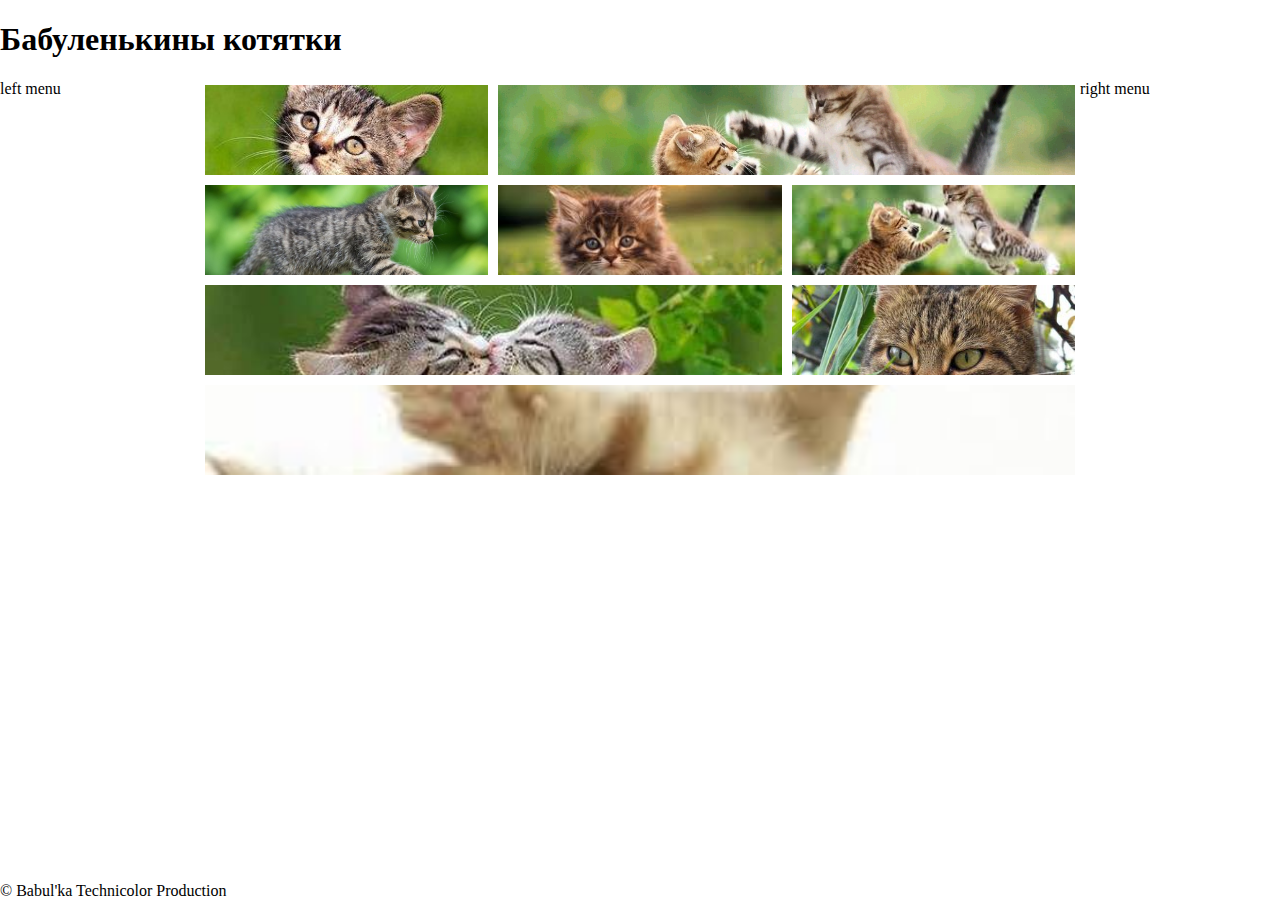
==== c3w3/index.html @ 2ebde219 "save everything" ====
<!DOCTYPE html>
<html lang="en">
<head>
    <meta charset="UTF-8">
    <title>Бабуленькины котятки</title>
    <link rel="stylesheet" href="index.css">
</head>
<body>
<header class="header">
  <h1>Бабуленькины котятки</h1>
</header>
<main>
  <aside class="left">
    left menu
  </aside>
  <aside class="right">
    right menu
  </aside>
  <section class="cats">
    <ul>
      <li>
        <article id="c1">
        </article>
      </li>
      <li>
        <article id="c2">
        </article>
      </li>
      <li>
        <article id="c3">
        </article>
      </li>
      <li>
        <article id="c4">
        </article>
      </li>
      <li>
        <article id="c5">
        </article>
      </li>
      <li>
        <article id="c6">
        </article>
      </li>
      <li>
        <article id="c7">
        </article>
      </li>
      <li>
        <article id="c8">
        </article>
      </li>
    </ul>
  </section>
</main>
<footer>
  &copy; Babul'ka Technicolor Production
</footer>
</body>
</html>
---- c3w3/index.css ----
html{
    height: 100%;
}

body{
    display: flex;
    flex-direction: column;
    height: 100%;
    margin:0;
    padding:0;
}

main {
  display:flex;
  flex: 1 0 auto;
}

footer{
   flex: 0 0 auto;
}

aside {
  width:200px;
}

.left {
  order:1;
}

.right {
  order:3;
}

.cats {
  flex:auto;
  order:2;
}

.cats ul {
  display:flex;
  list-style: none;
  margin:0;
  padding:0;
  flex-wrap:wrap;
}

.cats li {
  display:block;
  position:relative;
  height:100px;
  overflow:hidden;
}

.cats article::before {
  display:block;
  content:'';
  position:absolute;
  top:5px;
  left:5px;
  right:5px;
  bottom:5px;
  background:50% 20% no-repeat;
  background-size:cover;
}

#c1::before {background-image:url(afb/c1.jpg)}
#c2::before {background-image:url(afb/c2.jpg)}
#c3::before {background-image:url(afb/c3.jpg)}
#c4::before {background-image:url(afb/c4.jpg)}
#c5::before {background-image:url(afb/c5.jpg)}
#c6::before {background-image:url(afb/c6.jpg)}
#c7::before {background-image:url(afb/c7.jpg)}
#c8::before {background-image:url(afb/c8.jpg)}
#c9::before {background-image:url(afb/c9.jpg)}

.cats li:nth-child(8n+1),
.cats li:nth-child(8n+3),
.cats li:nth-child(8n+4),
.cats li:nth-child(8n+5),
.cats li:nth-child(8n+7) {
  flex-basis:33.33%;
}

.cats li:nth-child(8n+2),
.cats li:nth-child(8n+6) {
  flex-basis:66.67%;
}

.cats li:nth-child(8n+8){
  flex-basis:100%;
}
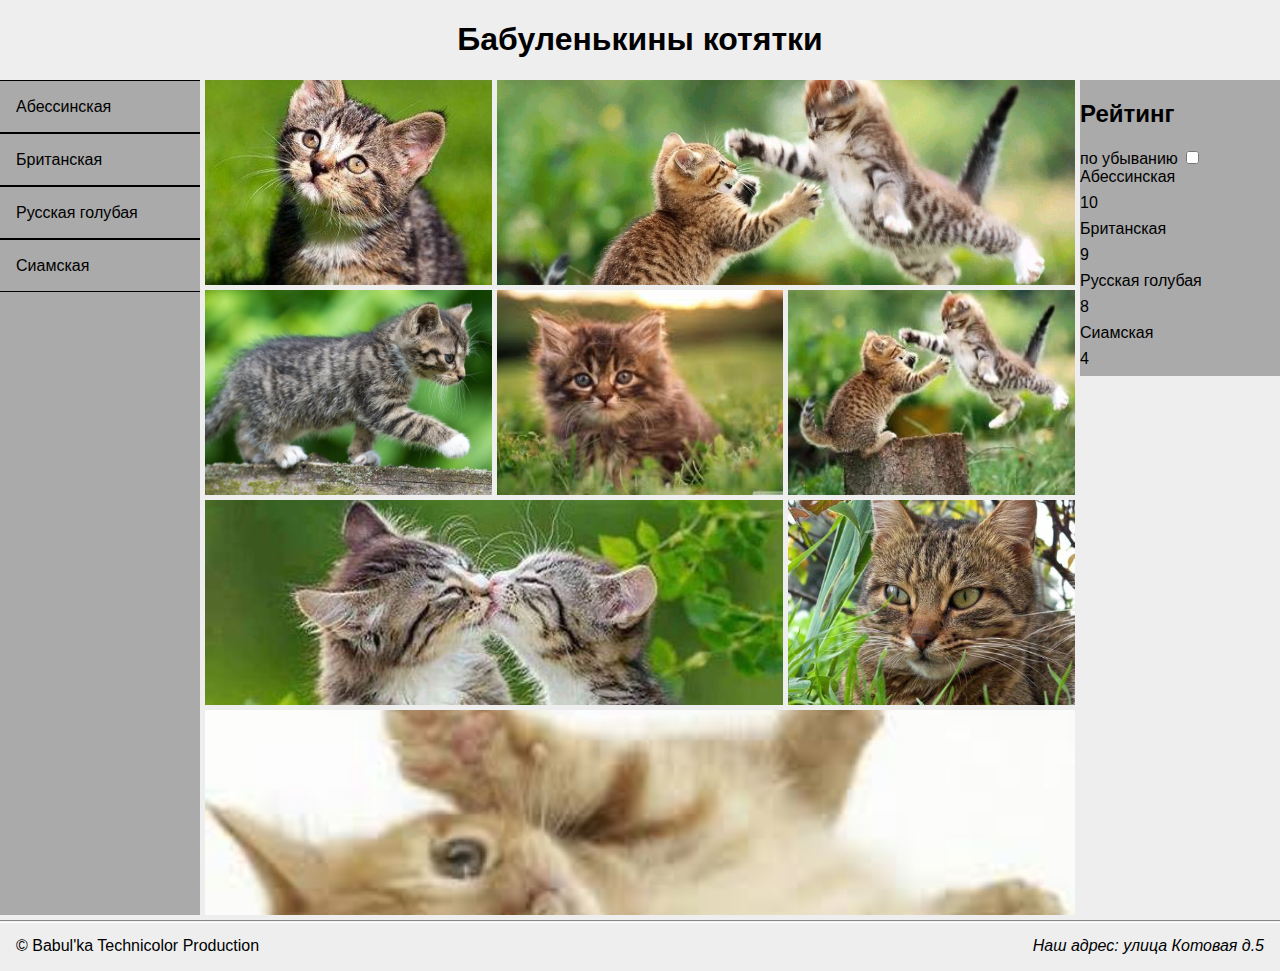
==== commit 4f411992: "takeit" ====
--- a/c3w3/index.html
+++ b/c3w3/index.html
@@ -10,51 +10,80 @@
   <h1>Бабуленькины котятки</h1>
 </header>
 <main>
-  <aside class="left">
-    left menu
-  </aside>
-  <aside class="right">
-    right menu
-  </aside>
-  <section class="cats">
-    <ul>
-      <li>
-        <article id="c1">
-        </article>
-      </li>
-      <li>
-        <article id="c2">
-        </article>
-      </li>
-      <li>
-        <article id="c3">
-        </article>
-      </li>
-      <li>
-        <article id="c4">
-        </article>
-      </li>
-      <li>
-        <article id="c5">
-        </article>
-      </li>
-      <li>
-        <article id="c6">
-        </article>
-      </li>
-      <li>
-        <article id="c7">
-        </article>
-      </li>
-      <li>
-        <article id="c8">
-        </article>
-      </li>
-    </ul>
+  <input type="radio" id="b1" name="breed">
+  <input type="radio" id="b2" name="breed">
+  <input type="radio" id="b3" name="breed">
+  <input type="radio" id="b4" name="breed">
+  <input type="radio" id="b5" name="breed" checked>
+  <section class="show">
+    <aside class="left">
+      <ul>
+        <li id="l1"><label for="b1">Абессинская</label></li>
+        <li id="l2"><label for="b2">Британская</label></li>
+        <li id="l3"><label for="b3">Русская голубая</label></li>
+        <li id="l4"><label for="b4">Сиамская</label></li>
+        <li id="l5"><label for="b5">Показать все</label></li>
+      </ul>
+    </aside>
+    <aside class="right">
+      <h2>Рейтинг</h2>
+      <label>по убыванию <input type="checkbox"></label>
+      <ul>
+        <li data-rating="10">Абессинская</li>
+        <li data-rating="9">Британская</li>
+        <li data-rating="8">Русская голубая</li>
+        <li data-rating="4">Сиамская</li>
+      </ul>
+    </aside>
+    <section class="cats">
+      <ul>
+        <li id="c1" data-breed="b1">
+          <article>
+            <p>Гоша, 4 года<p>
+          </article>
+        </li>
+        <li id="c2" data-breed="b2">
+          <article>
+            <p>Коша, 4 года<p>
+          </article>
+        </li>
+        <li id="c3" data-breed="b3">
+          <article>
+            <p>Доша, 4 года<p>
+          </article>
+        </li>
+        <li id="c4" data-breed="b4">
+          <article>
+            <p>Роша, 4 года<p>
+          </article>
+        </li>
+        <li id="c5" data-breed="b1">
+          <article>
+            <p>Моша, 4 года<p>
+          </article>
+        </li>
+        <li id="c6" data-breed="b2">
+          <article>
+            <p>Цоша, 4 года<p>
+          </article>
+        </li>
+        <li id="c7" data-breed="b3">
+          <article>
+            <p>Шоша, 4 года<p>
+          </article>
+        </li>
+        <li id="c8" data-breed="b4">
+          <article>
+            <p>Фоша, 4 года<p>
+          </article>
+        </li>
+      </ul>
+    </section>
   </section>
 </main>
 <footer>
-  &copy; Babul'ka Technicolor Production
+  <div class="copy">&copy; Babul'ka Technicolor Production</div>
+  <address>Наш адрес: улица Котовая д.5</address>
 </footer>
 </body>
 </html>
--- a/c3w3/index.css
+++ b/c3w3/index.css
@@ -1,5 +1,6 @@
 html{
     height: 100%;
+    background:#eee;
 }
 
 body{
@@ -8,15 +9,46 @@
     height: 100%;
     margin:0;
     padding:0;
-}
-
+    font-family: sans-serif;
+}
 main {
+  flex: 1 0 auto;
+}
+
+header {
+  text-align:center;
+}
+
+footer {
+   flex: 0 0 50px;
+   display: flex;
+   align-items: center;
+   justify-content: space-between;
+   border-top:1px solid #888;
+   position:relative;
+}
+footer::before {
+  display:block;
+  position:absolute;
+  height:1px;
+  content:'';
+  background-color: #fff;
+  top:1px;
+  left:0;
+  right:0;
+}
+
+footer .copy {
+  margin-left:1em;
+}
+
+footer address {
+  margin-right:1em;
+  align-items: flex-end;
+}
+
+.show {
   display:flex;
-  flex: 1 0 auto;
-}
-
-footer{
-   flex: 0 0 auto;
 }
 
 aside {
@@ -25,10 +57,54 @@
 
 .left {
   order:1;
-}
+  background-color:#aaa;
+  margin:0 2.5px 5px 0;
+}
+
+.left ul {
+  display:block;
+  list-style: none;
+  margin:0;
+  padding:0;
+  flex-direction: column;
+}
+
+.left li {
+  display:block;
+  border:1px solid black;
+  border-width: 1px 0;
+}
+
+.left label {
+  display:block;
+  padding:0 1em;
+  overflow:hidden;
+  text-overflow:ellipsis;
+  line-height:51px;
+  cursor:pointer;
+}
+
 
 .right {
   order:3;
+  background-color:#aaa;
+  align-self:flex-start;
+  margin:0 0 5px 2.5px;
+}
+
+.right ul {
+  display:block;
+  margin:0;
+  padding:0;
+  list-style: none;
+}
+.right li {
+  display:block;
+}
+.right li::after {
+  display:block;
+  content:attr(data-rating);
+  margin:0.5em 0 0.5em auto;
 }
 
 .cats {
@@ -47,20 +123,37 @@
 .cats li {
   display:block;
   position:relative;
-  height:100px;
+  height:210px;
   overflow:hidden;
 }
 
-.cats article::before {
+.cats li::before {
   display:block;
   content:'';
   position:absolute;
-  top:5px;
-  left:5px;
-  right:5px;
+  top:0px;
+  left:2.5px;
+  right:2.5px;
   bottom:5px;
   background:50% 20% no-repeat;
   background-size:cover;
+}
+
+.cats li article {
+  display:block;
+  position:absolute;
+  padding:0.2em 1em;
+  overflow:hidden;
+  left:2.5px;
+  bottom:15px;
+  background:#000;
+  opacity:0;
+  color:#fff;
+  transition:opacity 0.3s;
+}
+
+.cats li:hover article {
+  opacity:0.7;
 }
 
 #c1::before {background-image:url(afb/c1.jpg)}
@@ -89,3 +182,63 @@
 .cats li:nth-child(8n+8){
   flex-basis:100%;
 }
+
+#b1,#b2,#b3,#b4,#b5 {
+  display:none;
+}
+
+#b1:checked ~ .show .left #l1 {
+  background:#888;
+  color:#fff;
+  border-color:#fff;
+}
+
+#b2:checked ~ .show .left #l2 {
+  background:#888;
+  color:#fff;
+  border-color:#fff;
+}
+
+#b3:checked ~ .show .left #l3 {
+  background:#888;
+  color:#fff;
+  border-color:#fff;
+}
+
+#b4:checked ~ .show .left #l4 {
+  background:#888;
+  color:#fff;
+  border-color:#fff;
+}
+
+#b5:checked ~ .show .left #l5 {
+  display:none;
+}
+
+#b1:checked ~ .show .cats li:not(li[data-breed="b1"]) {
+  opacity:0.5;
+}
+#b1:checked ~ .show .cats li:not(li[data-breed="b1"]) article {
+  display:none;
+}
+
+#b2:checked ~ .show .cats li:not(li[data-breed="b2"]) {
+  opacity:0.5;
+}
+#b2:checked ~ .show .cats li:not(li[data-breed="b2"]) article {
+  display:none;
+}
+
+#b3:checked ~ .show .cats li:not(li[data-breed="b3"]) {
+  opacity:0.5;
+}
+#b3:checked ~ .show .cats li:not(li[data-breed="b3"]) article {
+  display:none;
+}
+
+#b4:checked ~ .show .cats li:not(li[data-breed="b4"]) {
+  opacity:0.5;
+}
+#b4:checked ~ .show .cats li:not(li[data-breed="b4"]) article {
+  display:none;
+}
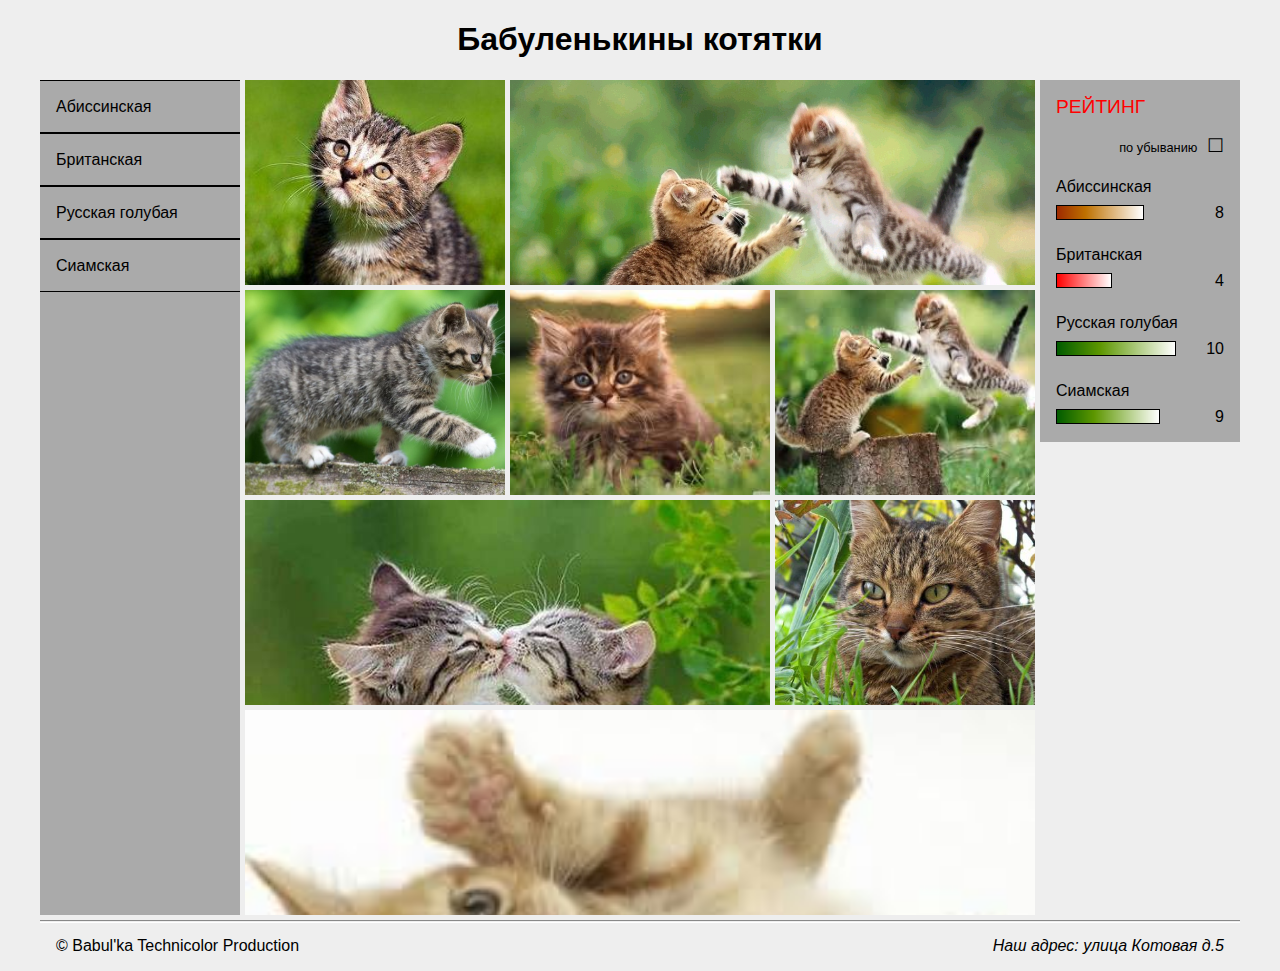
==== commit fc20c4af: "c3w3 more or less done" ====
--- a/c3w3/index.html
+++ b/c3w3/index.html
@@ -18,7 +18,7 @@
   <section class="show">
     <aside class="left">
       <ul>
-        <li id="l1"><label for="b1">Абессинская</label></li>
+        <li id="l1"><label for="b1">Абиссинская</label></li>
         <li id="l2"><label for="b2">Британская</label></li>
         <li id="l3"><label for="b3">Русская голубая</label></li>
         <li id="l4"><label for="b4">Сиамская</label></li>
@@ -27,54 +27,55 @@
     </aside>
     <aside class="right">
       <h2>Рейтинг</h2>
-      <label>по убыванию <input type="checkbox"></label>
+      <input type="checkbox" id="sort">
+      <label for="sort">по убыванию</label>
       <ul>
-        <li data-rating="10">Абессинская</li>
-        <li data-rating="9">Британская</li>
-        <li data-rating="8">Русская голубая</li>
-        <li data-rating="4">Сиамская</li>
+        <li data-rating="8">Абиссинская</li>
+        <li data-rating="4">Британская</li>
+        <li data-rating="10">Русская голубая</li>
+        <li data-rating="9">Сиамская</li>
       </ul>
     </aside>
     <section class="cats">
       <ul>
-        <li id="c1" data-breed="b1">
-          <article>
-            <p>Гоша, 4 года<p>
+        <li>
+          <article data-note="Гоша, 4 года" id="c1" data-breed="b1">
+            <img src="afb/c1.jpg" alt="#">
           </article>
         </li>
-        <li id="c2" data-breed="b2">
-          <article>
-            <p>Коша, 4 года<p>
+        <li>
+          <article data-note="Коша, 4 года" id="c2" data-breed="b2">
+            <img src="afb/c2.jpg" alt="#">
           </article>
         </li>
-        <li id="c3" data-breed="b3">
-          <article>
-            <p>Доша, 4 года<p>
+        <li>
+          <article data-note="Доша, 4 года" id="c3" data-breed="b3">
+            <img src="afb/c3.jpg" alt="#">
           </article>
         </li>
-        <li id="c4" data-breed="b4">
-          <article>
-            <p>Роша, 4 года<p>
+        <li>
+          <article data-note="Роша, 4 года" id="c4" data-breed="b4">
+            <img src="afb/c4.jpg" alt="#">
           </article>
         </li>
-        <li id="c5" data-breed="b1">
-          <article>
-            <p>Моша, 4 года<p>
+        <li>
+          <article data-note="Моша, 4 года" id="c5" data-breed="b1">
+            <img src="afb/c5.jpg" alt="#">
           </article>
         </li>
-        <li id="c6" data-breed="b2">
-          <article>
-            <p>Цоша, 4 года<p>
+        <li>
+          <article data-note="Цоша, 4 года" id="c6" data-breed="b2">
+            <img src="afb/c6.jpg" alt="#">
           </article>
         </li>
-        <li id="c7" data-breed="b3">
-          <article>
-            <p>Шоша, 4 года<p>
+        <li>
+          <article data-note="Шоша, 4 года" id="c7" data-breed="b3">
+            <img src="afb/c7.jpg" alt="#">
           </article>
         </li>
-        <li id="c8" data-breed="b4">
-          <article>
-            <p>Фоша, 4 года<p>
+        <li>
+          <article data-note="Фоша, 4 года" id="c8" data-breed="b4">
+            <img src="afb/c8.jpg" alt="#">
           </article>
         </li>
       </ul>
--- a/c3w3/index.css
+++ b/c3w3/index.css
@@ -7,9 +7,11 @@
     display: flex;
     flex-direction: column;
     height: 100%;
-    margin:0;
+    margin:0 auto;
     padding:0;
     font-family: sans-serif;
+    min-width:950px;
+    max-width:1200px;
 }
 main {
   flex: 1 0 auto;
@@ -90,22 +92,98 @@
   background-color:#aaa;
   align-self:flex-start;
   margin:0 0 5px 2.5px;
+  box-sizing:border-box;
+  padding:0 1em;
+}
+
+.right h2 {
+  font-size:1.2em;
+  text-transform: uppercase;
+  font-weight: normal;
+  color:#f00;
+}
+
+.right label {
+  display:block;
+  text-align:right;
+  font-size:0.8em;
+  margin:1em 0;
+  cursor:pointer;
+}
+
+.right label::after {
+  display:inline;
+  content:'\2610';
+  font-size:1.5em;
+  margin-left:0.5em;
+  vertical-align:baseline;
+}
+
+.right #sort {
+  display:none;
+}
+
+.right #sort:checked ~ label::after {
+  content:'\2611';
 }
 
 .right ul {
-  display:block;
+  display:flex;
+  flex-direction: column;
   margin:0;
   padding:0;
   list-style: none;
 }
+
 .right li {
   display:block;
-}
+  position:relative;
+  margin:0.5em 0;
+}
+
+.right li:before {
+  display:block;
+  content:'';
+  position:absolute;
+  bottom:0.6em;
+  left:0;
+  height:0.8em;
+  right:3em;
+  border:1px solid black;
+  background: linear-gradient(to right, #f00, #fff);
+}
+
 .right li::after {
   display:block;
   content:attr(data-rating);
+  width:2em;
+  text-align:right;
   margin:0.5em 0 0.5em auto;
 }
+
+.right li[data-rating="10"]::before {
+  right:3em;
+  filter: hue-rotate(90deg);
+}
+.right li[data-rating="9"]::before {
+  right:4em;
+  filter: hue-rotate(90deg);
+}
+.right li[data-rating="8"]::before {
+  right:5em;
+  filter: hue-rotate(45deg);
+}
+.right li[data-rating="4"]::before {
+  right:7em;
+  filter: hue-rotate(0deg);
+}
+
+.right #sort:checked ~ ul li[data-rating="10"] { order:1;}
+.right #sort:checked ~ ul li[data-rating="9"] {order:2;}
+.right #sort:checked ~ ul li[data-rating="8"] {order:3;}
+.right #sort:checked ~ ul li[data-rating="4"] {order:4;}
+
+
 
 .cats {
   flex:auto;
@@ -127,50 +205,52 @@
   overflow:hidden;
 }
 
-.cats li::before {
-  display:block;
-  content:'';
+.cats article {
+  display:block;
   position:absolute;
   top:0px;
   left:2.5px;
   right:2.5px;
   bottom:5px;
-  background:50% 20% no-repeat;
+  overflow:hidden;
+  background:top center no-repeat;
   background-size:cover;
 }
 
-.cats li article {
+#c1 {background-image:url(afb/c1.jpg)}
+#c2 {background-image:url(afb/c2.jpg)}
+#c3 {background-image:url(afb/c3.jpg)}
+#c4 {background-image:url(afb/c4.jpg)}
+#c5 {background-image:url(afb/c5.jpg)}
+#c6 {background-image:url(afb/c6.jpg)}
+#c7 {background-image:url(afb/c7.jpg)}
+#c8 {background-image:url(afb/c8.jpg)}
+#c9 {background-image:url(afb/c9.jpg)}
+
+.cats img {
+  display:none;
+}
+
+.cats article::after {
+  content:attr(data-note);
   display:block;
   position:absolute;
-  padding:0.2em 1em;
+  padding:1em;
   overflow:hidden;
   left:2.5px;
   bottom:15px;
   background:#000;
   opacity:0;
   color:#fff;
+  line-height:1em;
   transition:opacity 0.3s;
 }
 
-.cats li:hover article {
+.cats li:hover article::after {
   opacity:0.7;
 }
 
-#c1::before {background-image:url(afb/c1.jpg)}
-#c2::before {background-image:url(afb/c2.jpg)}
-#c3::before {background-image:url(afb/c3.jpg)}
-#c4::before {background-image:url(afb/c4.jpg)}
-#c5::before {background-image:url(afb/c5.jpg)}
-#c6::before {background-image:url(afb/c6.jpg)}
-#c7::before {background-image:url(afb/c7.jpg)}
-#c8::before {background-image:url(afb/c8.jpg)}
-#c9::before {background-image:url(afb/c9.jpg)}
-
-.cats li:nth-child(8n+1),
-.cats li:nth-child(8n+3),
-.cats li:nth-child(8n+4),
-.cats li:nth-child(8n+5),
-.cats li:nth-child(8n+7) {
+.cats li {
   flex-basis:33.33%;
 }
 
@@ -187,24 +267,9 @@
   display:none;
 }
 
-#b1:checked ~ .show .left #l1 {
-  background:#888;
-  color:#fff;
-  border-color:#fff;
-}
-
-#b2:checked ~ .show .left #l2 {
-  background:#888;
-  color:#fff;
-  border-color:#fff;
-}
-
-#b3:checked ~ .show .left #l3 {
-  background:#888;
-  color:#fff;
-  border-color:#fff;
-}
-
+#b1:checked ~ .show .left #l1,
+#b2:checked ~ .show .left #l2,
+#b3:checked ~ .show .left #l3,
 #b4:checked ~ .show .left #l4 {
   background:#888;
   color:#fff;
@@ -215,30 +280,32 @@
   display:none;
 }
 
-#b1:checked ~ .show .cats li:not(li[data-breed="b1"]) {
-  opacity:0.5;
-}
-#b1:checked ~ .show .cats li:not(li[data-breed="b1"]) article {
-  display:none;
-}
-
-#b2:checked ~ .show .cats li:not(li[data-breed="b2"]) {
-  opacity:0.5;
-}
-#b2:checked ~ .show .cats li:not(li[data-breed="b2"]) article {
-  display:none;
-}
-
-#b3:checked ~ .show .cats li:not(li[data-breed="b3"]) {
-  opacity:0.5;
-}
-#b3:checked ~ .show .cats li:not(li[data-breed="b3"]) article {
-  display:none;
-}
-
-#b4:checked ~ .show .cats li:not(li[data-breed="b4"]) {
-  opacity:0.5;
-}
-#b4:checked ~ .show .cats li:not(li[data-breed="b4"]) article {
-  display:none;
-}
+#b1:checked ~ .show .cats article[data-breed="b2"],
+#b1:checked ~ .show .cats article[data-breed="b3"],
+#b1:checked ~ .show .cats article[data-breed="b4"],
+#b2:checked ~ .show .cats article[data-breed="b1"],
+#b2:checked ~ .show .cats article[data-breed="b3"],
+#b2:checked ~ .show .cats article[data-breed="b4"],
+#b3:checked ~ .show .cats article[data-breed="b1"],
+#b3:checked ~ .show .cats article[data-breed="b2"],
+#b3:checked ~ .show .cats article[data-breed="b4"],
+#b4:checked ~ .show .cats article[data-breed="b1"],
+#b4:checked ~ .show .cats article[data-breed="b2"],
+#b4:checked ~ .show .cats article[data-breed="b3"] {
+  opacity:0.3;
+}
+
+#b1:checked ~ .show .cats article[data-breed="b2"]::after,
+#b1:checked ~ .show .cats article[data-breed="b3"]::after,
+#b1:checked ~ .show .cats article[data-breed="b4"]::after,
+#b2:checked ~ .show .cats article[data-breed="b1"]::after,
+#b2:checked ~ .show .cats article[data-breed="b3"]::after,
+#b2:checked ~ .show .cats article[data-breed="b4"]::after,
+#b3:checked ~ .show .cats article[data-breed="b1"]::after,
+#b3:checked ~ .show .cats article[data-breed="b2"]::after,
+#b3:checked ~ .show .cats article[data-breed="b4"]::after,
+#b4:checked ~ .show .cats article[data-breed="b1"]::after,
+#b4:checked ~ .show .cats article[data-breed="b2"]::after,
+#b4:checked ~ .show .cats article[data-breed="b3"]::after {
+  display:none;
+}
